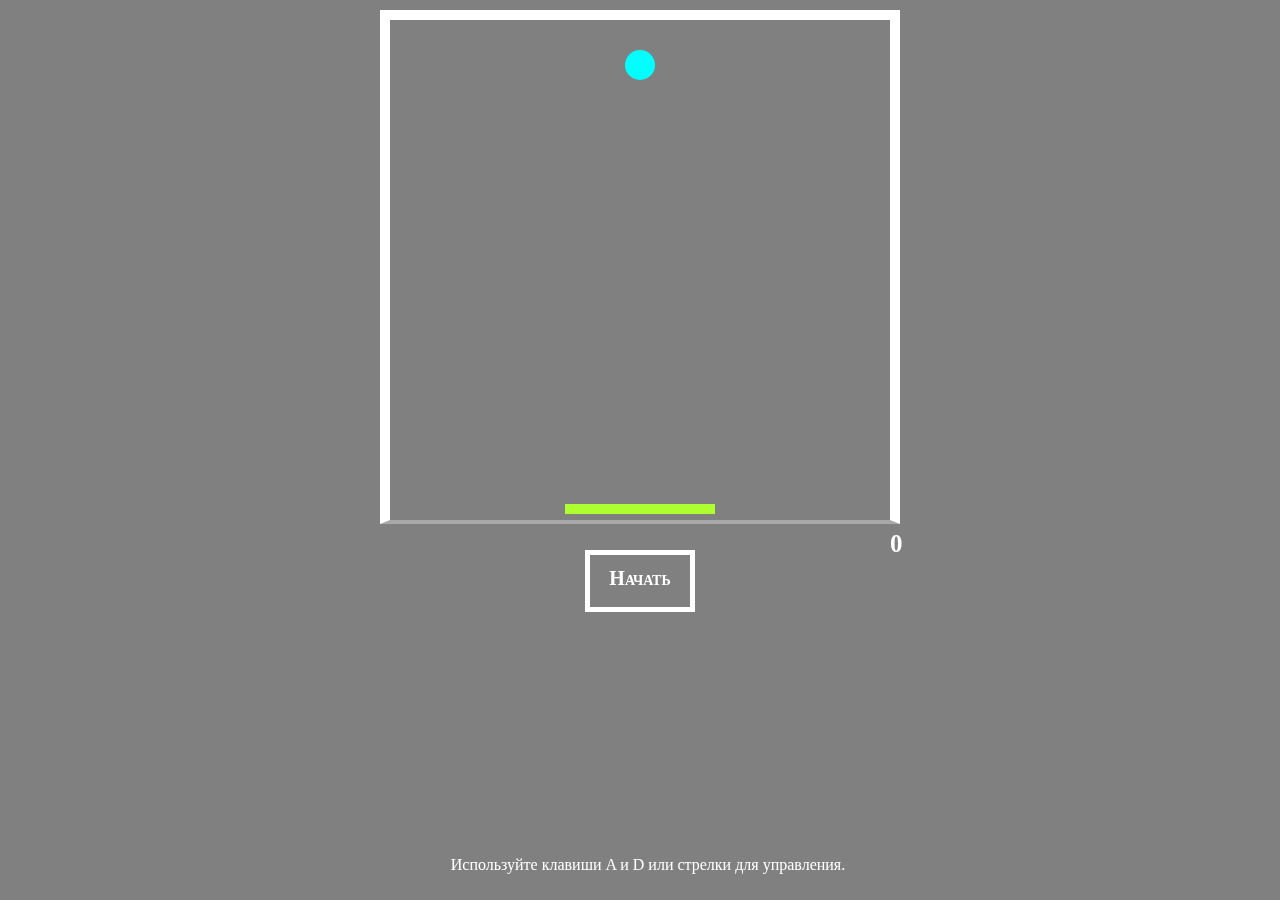
==== index.html @ db25654b "add ping-pong" ====
<!DOCTYPE html>
<html>
    <head>
        <title>Пинг-понг жив</title>
        <link rel=stylesheet type=text/css href=style.css>
    </head>
    <body>
        <div id = wall></div>
        <div id = ball></div>
        <div id = platform></div>
        <div id = startButton class = button>Начать</div>
        <div id = repeatButton class = button>Заново?</div>
        <div id = points>0</div>
        <p>Используйте клавиши A и D или стрелки для управления.</p>
        <script src=script.js></script>
    </body>
</html>
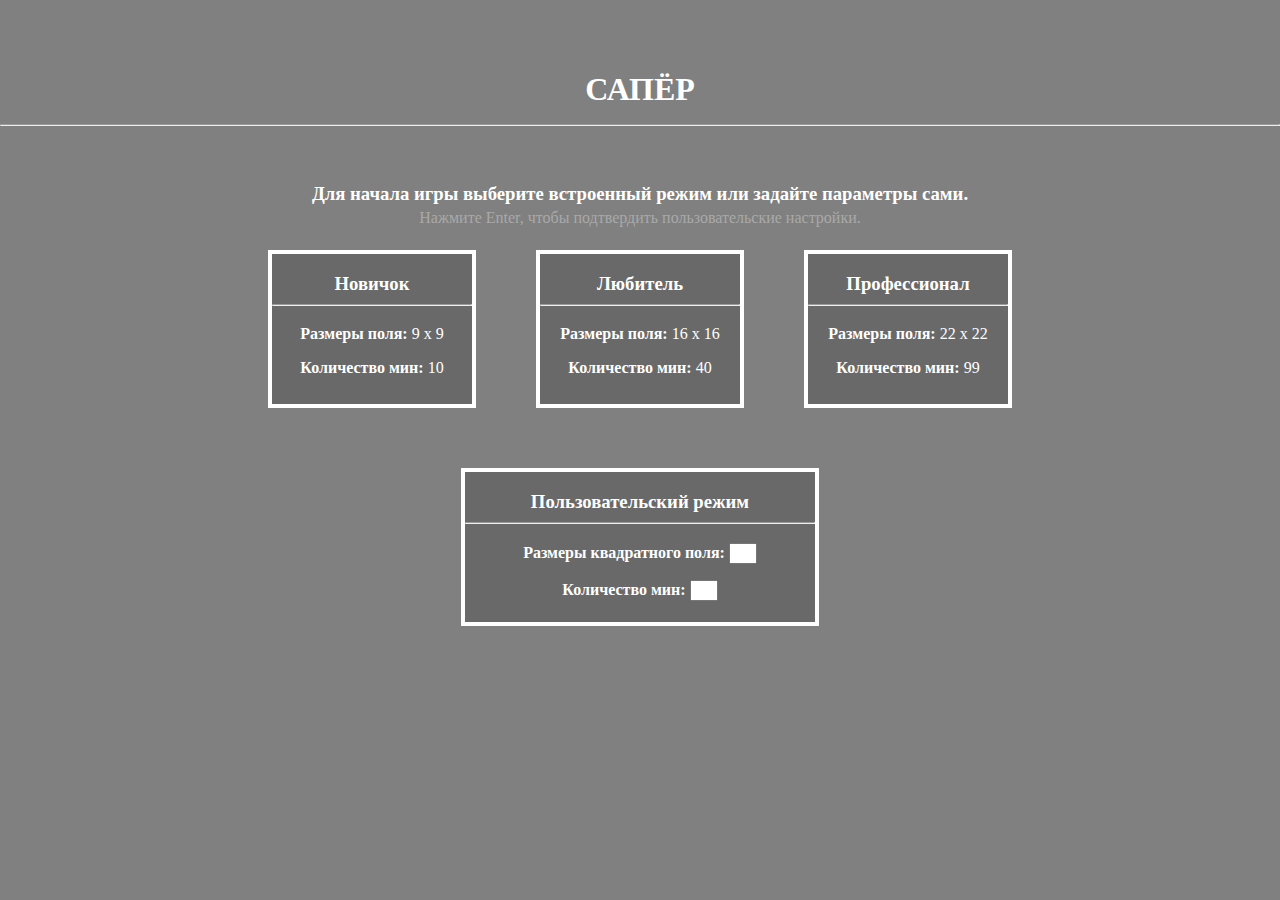
==== commit 2301172e: "add sapper" ====
--- a/index.html
+++ b/index.html
@@ -1,17 +1,51 @@
 <!DOCTYPE html>
 <html>
     <head>
-        <title>Пинг-понг жив</title>
+        <title>Пригрели змеюку</title>
         <link rel=stylesheet type=text/css href=style.css>
     </head>
     <body>
-        <div id = wall></div>
-        <div id = ball></div>
-        <div id = platform></div>
-        <div id = startButton class = button>Начать</div>
-        <div id = repeatButton class = button>Заново?</div>
-        <div id = points>0</div>
-        <p>Используйте клавиши A и D или стрелки для управления.</p>
+        <div id = text class = textAll>
+            <h1 class = text>САПЁР<br><hr></h1>
+            <h3 class = text>Для начала игры выберите встроенный режим или задайте параметры сами.</h3>
+            <p class = text>Нажмите Enter, чтобы подтвердить пользовательские настройки.</p>
+        </div>
+        <div id = difficult class = textAll>
+            <div class = difficult>
+                <h3>Новичок<br><hr></h3>
+                <p><b>Размеры поля:</b> 9 х 9</p>
+                <p><b>Количество мин:</b> 10</p>
+            </div>
+            <div class = difficult>
+                <h3>Любитель<br><hr></h3>
+                <p><b>Размеры поля:</b> 16 х 16</p>
+                <p><b>Количество мин:</b> 40</p>
+            </div>
+            <div class = difficult>
+                <h3>Профессионал<br><hr></h3>
+                <p><b>Размеры поля:</b> 22 х 22</p>
+                <p><b>Количество мин:</b> 99</p>
+            </div>
+            <div id = break></div>
+            <div id = clientDif class = difficult>
+                <h3>Пользовательский режим<br><hr></h3>
+                <p><b>Размеры квадратного поля: </b>
+                    <input class = num type = number></p>
+                <p><b>Количество мин: </b>
+                    <input class = num type = number></p>
+            </div>
+        </div>
+        <div id = difficultUp class = textAll>
+            <div class = difficultUp id = easy></div>
+            <div class = difficultUp id = normal></div>
+            <div class = difficultUp id = hard></div>
+        </div>
+        <p id = bombCount></p>
+        <div id = field></div>
+        <p id = timer>0</p>
+        <div id = giveUp class = button>Сдаться</div>
+        <div id = reset class = button>Заново</div>
+        <div id = changeField class = button>Изменить условия</div>
         <script src=script.js></script>
     </body>
 </html>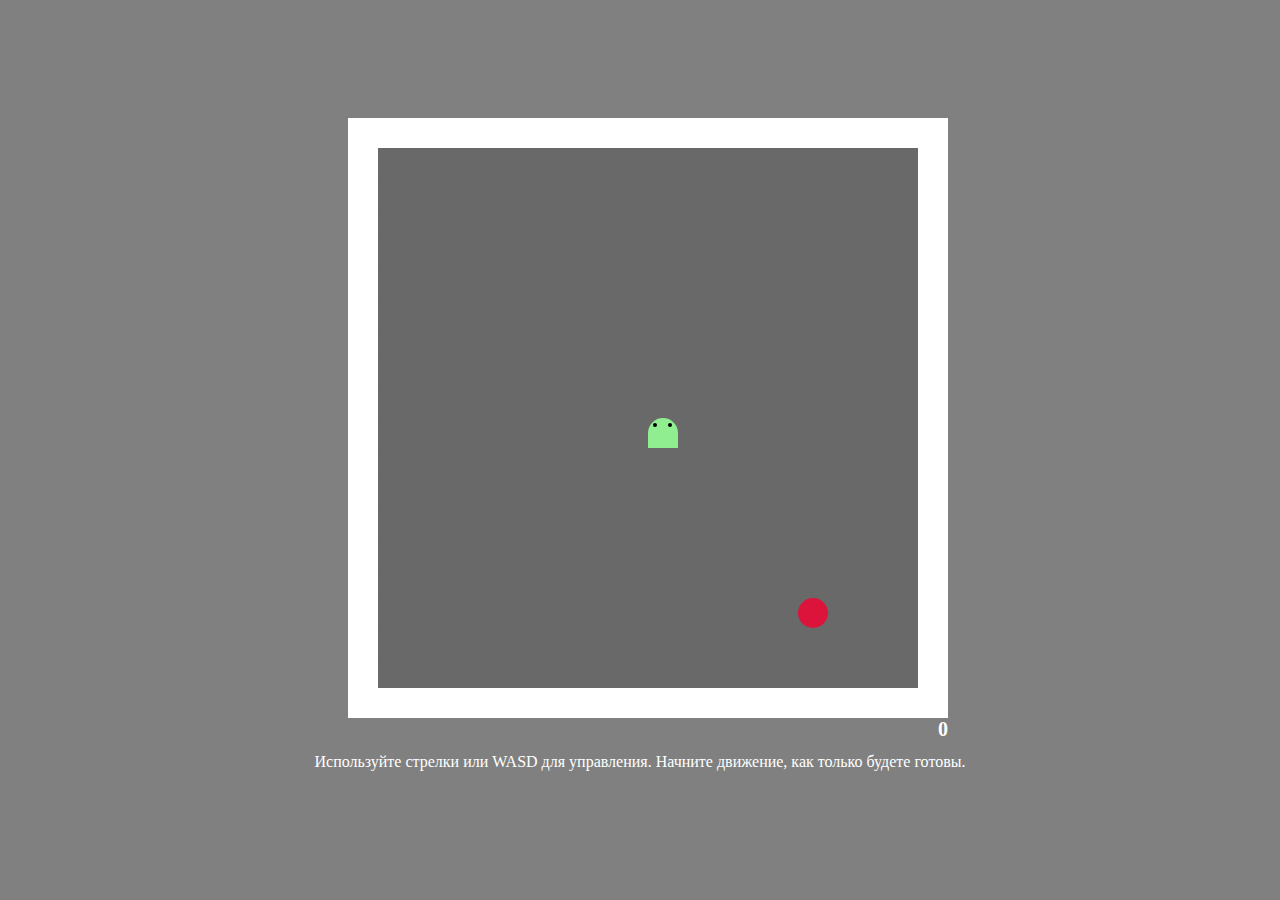
==== commit 2ed378e1: "add snake" ====
--- a/index.html
+++ b/index.html
@@ -5,47 +5,14 @@
         <link rel=stylesheet type=text/css href=style.css>
     </head>
     <body>
-        <div id = text class = textAll>
-            <h1 class = text>САПЁР<br><hr></h1>
-            <h3 class = text>Для начала игры выберите встроенный режим или задайте параметры сами.</h3>
-            <p class = text>Нажмите Enter, чтобы подтвердить пользовательские настройки.</p>
-        </div>
-        <div id = difficult class = textAll>
-            <div class = difficult>
-                <h3>Новичок<br><hr></h3>
-                <p><b>Размеры поля:</b> 9 х 9</p>
-                <p><b>Количество мин:</b> 10</p>
-            </div>
-            <div class = difficult>
-                <h3>Любитель<br><hr></h3>
-                <p><b>Размеры поля:</b> 16 х 16</p>
-                <p><b>Количество мин:</b> 40</p>
-            </div>
-            <div class = difficult>
-                <h3>Профессионал<br><hr></h3>
-                <p><b>Размеры поля:</b> 22 х 22</p>
-                <p><b>Количество мин:</b> 99</p>
-            </div>
-            <div id = break></div>
-            <div id = clientDif class = difficult>
-                <h3>Пользовательский режим<br><hr></h3>
-                <p><b>Размеры квадратного поля: </b>
-                    <input class = num type = number></p>
-                <p><b>Количество мин: </b>
-                    <input class = num type = number></p>
-            </div>
-        </div>
-        <div id = difficultUp class = textAll>
-            <div class = difficultUp id = easy></div>
-            <div class = difficultUp id = normal></div>
-            <div class = difficultUp id = hard></div>
-        </div>
-        <p id = bombCount></p>
+        <!--<p id = changeField>Изменить игровое поле</p>-->
         <div id = field></div>
-        <p id = timer>0</p>
-        <div id = giveUp class = button>Сдаться</div>
-        <div id = reset class = button>Заново</div>
-        <div id = changeField class = button>Изменить условия</div>
+        <p id = points>0</p>
+        <div id = reset>Заново?</div>
+        <center>
+            <p id = faq>Используйте стрелки или WASD для управления. 
+            Начните движение, как только будете готовы.</p>
+        </center>
         <script src=script.js></script>
     </body>
 </html>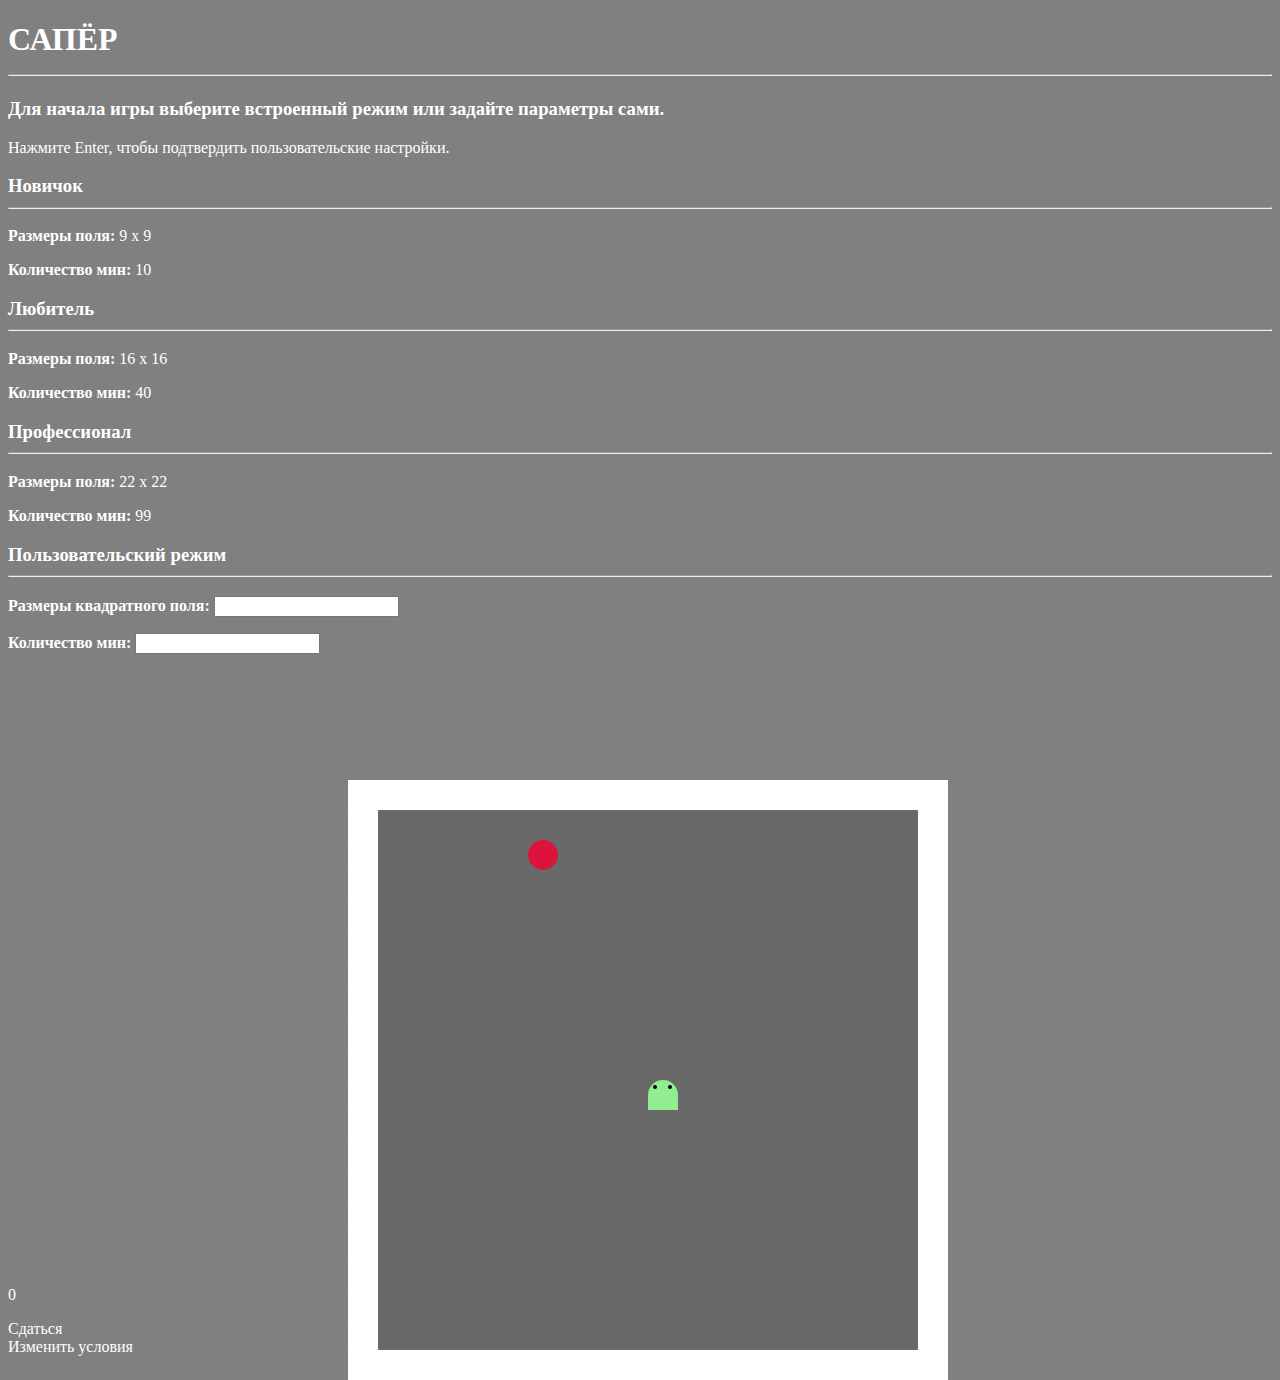
==== commit 1c374984: "add sapper" ====
--- a/index.html
+++ b/index.html
@@ -1,18 +1,51 @@
 <!DOCTYPE html>
 <html>
     <head>
-        <title>Пригрели змеюку</title>
+        <title>По минному полю</title>
         <link rel=stylesheet type=text/css href=style.css>
     </head>
     <body>
-        <!--<p id = changeField>Изменить игровое поле</p>-->
+        <div id = text class = textAll>
+            <h1 class = text>САПЁР<br><hr></h1>
+            <h3 class = text>Для начала игры выберите встроенный режим или задайте параметры сами.</h3>
+            <p class = text>Нажмите Enter, чтобы подтвердить пользовательские настройки.</p>
+        </div>
+        <div id = difficult class = textAll>
+            <div class = difficult>
+                <h3>Новичок<br><hr></h3>
+                <p><b>Размеры поля:</b> 9 х 9</p>
+                <p><b>Количество мин:</b> 10</p>
+            </div>
+            <div class = difficult>
+                <h3>Любитель<br><hr></h3>
+                <p><b>Размеры поля:</b> 16 х 16</p>
+                <p><b>Количество мин:</b> 40</p>
+            </div>
+            <div class = difficult>
+                <h3>Профессионал<br><hr></h3>
+                <p><b>Размеры поля:</b> 22 х 22</p>
+                <p><b>Количество мин:</b> 99</p>
+            </div>
+            <div id = break></div>
+            <div id = clientDif class = difficult>
+                <h3>Пользовательский режим<br><hr></h3>
+                <p><b>Размеры квадратного поля: </b>
+                    <input class = num type = number></p>
+                <p><b>Количество мин: </b>
+                    <input class = num type = number></p>
+            </div>
+        </div>
+        <div id = difficultUp class = textAll>
+            <div class = difficultUp id = easy></div>
+            <div class = difficultUp id = normal></div>
+            <div class = difficultUp id = hard></div>
+        </div>
+        <p id = bombCount></p>
         <div id = field></div>
-        <p id = points>0</p>
-        <div id = reset>Заново?</div>
-        <center>
-            <p id = faq>Используйте стрелки или WASD для управления. 
-            Начните движение, как только будете готовы.</p>
-        </center>
+        <p id = timer>0</p>
+        <div id = giveUp class = button>Сдаться</div>
+        <div id = reset class = button>Заново</div>
+        <div id = changeField class = button>Изменить условия</div>
         <script src=script.js></script>
     </body>
 </html>